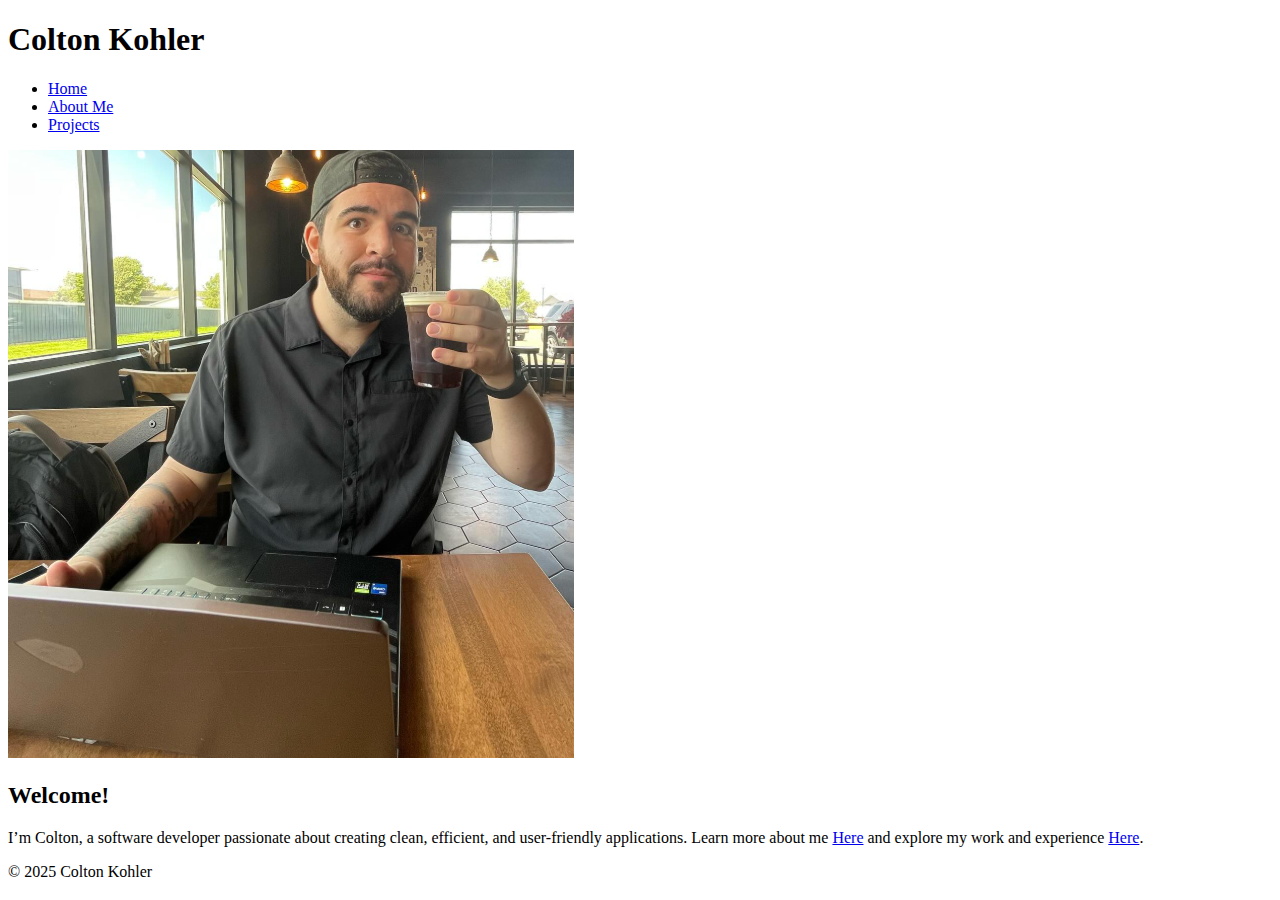
==== index.html @ 6a468e7b "Pushing Basic Website Layout" ====
<!DOCTYPE html>
<html lang="en">
<head>
    <meta charset="UTF-8">
    <meta name="viewport" content="width=device-width, initial-scale=1.0">
    <title>Colton Kohler - Portfolio</title>
    <link rel="stylesheet" href="style.css">
</head>
<body>
    <header>
        <h1>Colton Kohler</h1>
        <nav>
            <ul>
                <li><a href="index.html">Home</a></li>
                <li><a href="about.html">About Me</a></li>
                <li><a href="projects.html">Projects</a></li>
            </ul>
        </nav>
    </header>

    <section class="intro">
        <img src="images/profile.png" alt="Profile Picture">
        <div class="text">
            <h2>Welcome!</h2>
            <p>
                I’m Colton, a software developer passionate about creating clean, efficient, and user-friendly applications.
                Learn more about me <a href="about.html" class="paragraph-link">Here</a> and explore my work and experience
                <a href="projects.html" class="paragraph-link">Here</a>.
            </p>
        </div>
    </section>

    <footer>
        <p>&copy; 2025 Colton Kohler</p>
    </footer>
</body>
</html>
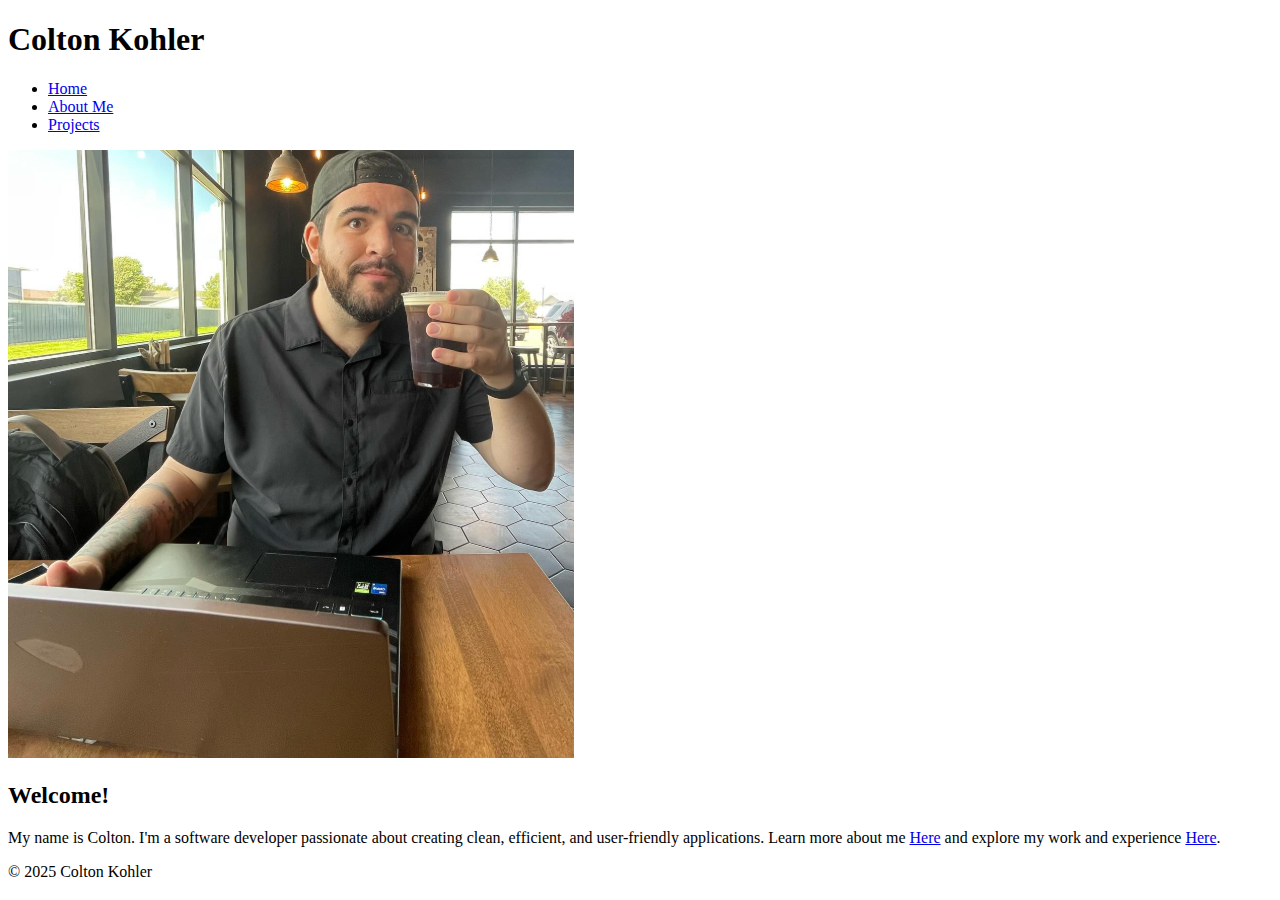
==== commit b4a7c7a4: "css fix 4" ====
--- a/index.html
+++ b/index.html
@@ -1,11 +1,14 @@
 <!DOCTYPE html>
 <html lang="en">
-<head>
-    <meta charset="UTF-8">
-    <meta name="viewport" content="width=device-width, initial-scale=1.0">
-    <title>Colton Kohler - Portfolio</title>
-    <link rel="stylesheet" href="style.css">
-</head>
+    <head>
+        <meta charset="UTF-8">
+        <meta name="viewport" content="width=device-width, initial-scale=1.0">
+        <title>My Portfolio</title>
+        <link rel="stylesheet" href="style.css">
+        <link href="https://fonts.googleapis.com/css2?family=Poppins:wght@300;400;600&family=Merienda:wght@400;700&display=swap" rel="stylesheet">
+    </head>
+    
+    
 <body>
     <header>
         <h1>Colton Kohler</h1>
@@ -23,7 +26,7 @@
         <div class="text">
             <h2>Welcome!</h2>
             <p>
-                I’m Colton, a software developer passionate about creating clean, efficient, and user-friendly applications.
+                My name is Colton. I'm a software developer passionate about creating clean, efficient, and user-friendly applications.
                 Learn more about me <a href="about.html" class="paragraph-link">Here</a> and explore my work and experience
                 <a href="projects.html" class="paragraph-link">Here</a>.
             </p>
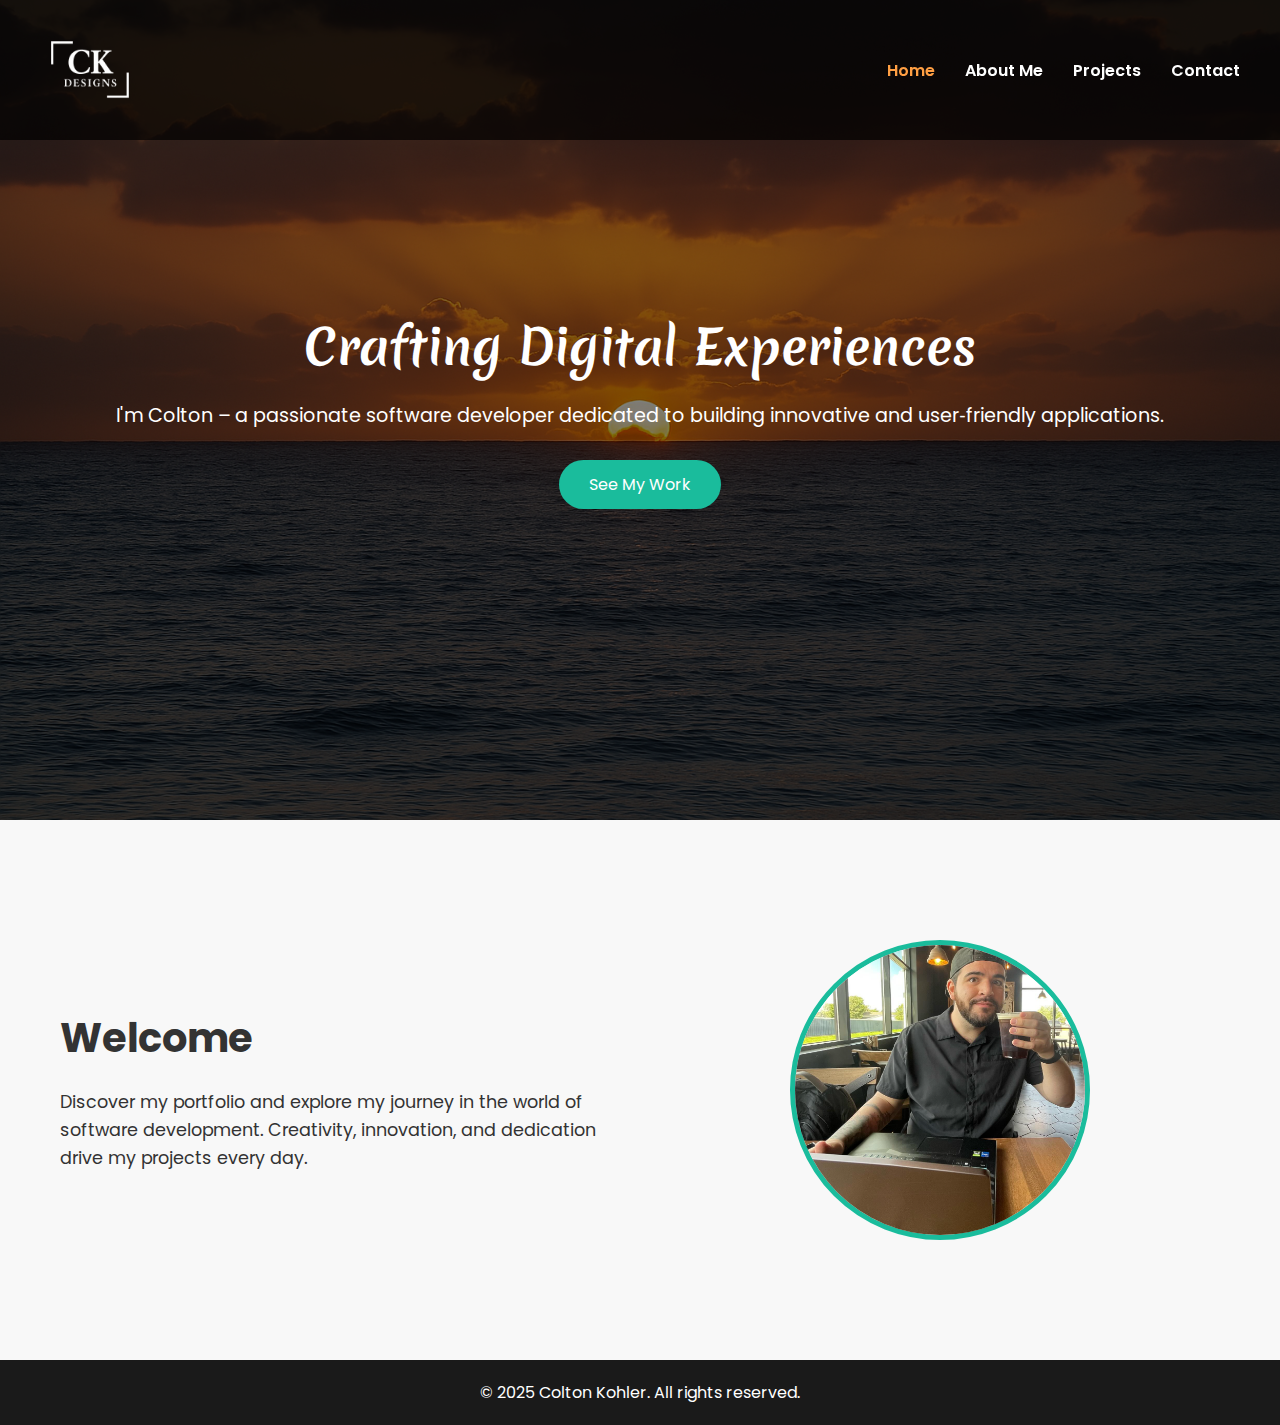
==== commit 19852e26: "Pushing site upgrades" ====
--- a/index.html
+++ b/index.html
@@ -1,41 +1,51 @@
 <!DOCTYPE html>
 <html lang="en">
-    <head>
-        <meta charset="UTF-8">
-        <meta name="viewport" content="width=device-width, initial-scale=1.0">
-        <title>My Portfolio</title>
-        <link rel="stylesheet" href="style.css">
-        <link href="https://fonts.googleapis.com/css2?family=Poppins:wght@300;400;600&family=Merienda:wght@400;700&display=swap" rel="stylesheet">
-    </head>
-    
-    
+<head>
+  <meta charset="UTF-8">
+  <meta name="viewport" content="width=device-width, initial-scale=1.0">
+  <title>My Portfolio</title>
+  <link rel="stylesheet" href="style.css">
+  <link href="https://fonts.googleapis.com/css2?family=Poppins:wght@300;400;600&family=Merienda:wght@400;700&display=swap" rel="stylesheet">
+</head>
 <body>
-    <header>
-        <h1>Colton Kohler</h1>
-        <nav>
-            <ul>
-                <li><a href="index.html">Home</a></li>
-                <li><a href="about.html">About Me</a></li>
-                <li><a href="projects.html">Projects</a></li>
-            </ul>
-        </nav>
-    </header>
+  <header>
+    <div class="logo-title">
+      <img src="images/logo.png" alt="Logo" class="header-logo">
+    </div>
+    <nav>
+      <ul>
+        <li><a href="index.html" class="active">Home</a></li>
+        <li><a href="about.html">About Me</a></li>
+        <li><a href="projects.html">Projects</a></li>
+        <li><a href="contact.html">Contact</a></li>
+      </ul>
+    </nav>
+  </header>
 
-    <section class="intro">
-        <img src="images/profile.png" alt="Profile Picture">
-        <div class="text">
-            <h2>Welcome!</h2>
-            <p>
-                My name is Colton. I'm a software developer passionate about creating clean, efficient, and user-friendly applications.
-                Learn more about me <a href="about.html" class="paragraph-link">Here</a> and explore my work and experience
-                <a href="projects.html" class="paragraph-link">Here</a>.
-            </p>
-        </div>
-    </section>
+  <section class="hero">
+    <div class="hero-overlay"></div>
+    <div class="hero-content">
+      <h2>Crafting Digital Experiences</h2>
+      <p>I'm Colton – a passionate software developer dedicated to building innovative and user‑friendly applications.</p>
+      <a href="projects.html" class="btn">See My Work</a>
+    </div>
+  </section>
 
-    <footer>
-        <p>&copy; 2025 Colton Kohler</p>
-    </footer>
+  <section class="content-section">
+    <div class="content-text">
+      <h2>Welcome</h2>
+      <p>
+        Discover my portfolio and explore my journey in the world of software development.
+        Creativity, innovation, and dedication drive my projects every day.
+      </p>
+    </div>
+    <div class="content-image">
+      <img src="images/profile.png" alt="Profile Picture">
+    </div>
+  </section>
+
+  <footer>
+    <p>&copy; 2025 Colton Kohler. All rights reserved.</p>
+  </footer>
 </body>
 </html>
-
--- a/style.css
+++ b/style.css
@@ -0,0 +1,198 @@
+/* Reset */
+* {
+    margin: 0;
+    padding: 0;
+    box-sizing: border-box;
+  }
+  body, html {
+    width: 100%;
+    height: 100%;
+    font-family: 'Poppins', sans-serif;
+    scroll-behavior: smooth;
+  }
+  
+  /* Header */
+  header {
+    position: fixed;
+    top: 0;
+    width: 100%;
+    padding: 20px 40px;
+    display: flex;
+    justify-content: space-between;
+    align-items: center;
+    background: rgba(0, 0, 0, 0.7);
+    z-index: 100;
+  }
+  .logo-title {
+    display: flex;
+    align-items: center;
+  }
+  .logo-title h1 {
+    /* Removed the h1 since we're not displaying it anymore */
+    display: none;
+  }
+  .header-logo {
+    width: 100px; /* Increased size */
+    height: auto;
+    margin-right: 0; /* No margin needed now */
+    filter: invert(1);
+  }
+  nav ul {
+    list-style: none;
+    display: flex;
+  }
+  nav ul li {
+    margin-left: 30px;
+  }
+  nav ul li a {
+    color: #fff;
+    text-decoration: none;
+    font-weight: 600;
+    transition: color 0.3s;
+  }
+  nav ul li a:hover,
+  nav ul li a.active {
+    color: #ff9f43;
+  }
+  
+  /* Hero Section */
+  .hero {
+    position: relative;
+    height: calc(100vh - 80px); /* Adjusted for header height */
+    background: url('images/hero-background.png') no-repeat center center/cover;
+    display: flex;
+    align-items: center;
+    justify-content: center;
+    text-align: center;
+  }
+  .hero-overlay {
+    position: absolute;
+    top: 0;
+    left: 0;
+    width: 100%;
+    height: 100%;
+    background: rgba(0, 0, 0, 0.5);
+    z-index: 1;
+  }
+  .hero-content {
+    position: relative;
+    z-index: 2;
+    color: #fff;
+    padding: 20px;
+  }
+  .hero-content h2 {
+    font-size: 3em;
+    margin-bottom: 20px;
+    font-family: 'Merienda', cursive;
+  }
+  .hero-content p {
+    font-size: 1.2em;
+    margin-bottom: 30px;
+  }
+  .btn {
+    display: inline-block;
+    padding: 12px 30px;
+    background: #1abc9c;
+    color: #fff;
+    text-decoration: none;
+    border-radius: 30px;
+    transition: background 0.3s;
+  }
+  .btn:hover {
+    background: #ff9f43;
+  }
+  
+  /* Content Section */
+  .content-section {
+    display: flex;
+    flex-wrap: wrap;
+    align-items: center;
+    padding: 100px 40px;
+    background: #f8f8f8;
+    color: #333;
+  }
+  .content-section .content-text {
+    flex: 1;
+    padding: 20px;
+  }
+  .content-section .content-text h2 {
+    font-size: 2.5em;
+    margin-bottom: 20px;
+  }
+  .content-section .content-text p {
+    font-size: 1.1em;
+    line-height: 1.6;
+  }
+  .content-section .content-image {
+    flex: 1;
+    display: flex;
+    justify-content: center;
+    padding: 20px;
+  }
+  .content-section .content-image img {
+    width: 300px;
+    height: 300px;
+    border-radius: 50%;
+    border: 5px solid #1abc9c;
+    transition: transform 0.3s;
+  }
+  .content-section .content-image img:hover {
+    transform: scale(1.05);
+  }
+  
+  /* Contact Form */
+  .contact-form {
+    display: flex;
+    flex-direction: column;
+    gap: 15px;
+    margin-top: 20px;
+  }
+  .contact-form input,
+  .contact-form textarea {
+    padding: 12px;
+    border: 1px solid #ccc;
+    border-radius: 5px;
+    font-size: 1em;
+  }
+  .contact-form button {
+    padding: 12px 30px;
+    background: #1abc9c;
+    color: #fff;
+    border: none;
+    border-radius: 30px;
+    cursor: pointer;
+    transition: background 0.3s;
+  }
+  .contact-form button:hover {
+    background: #ff9f43;
+  }
+  
+  /* Footer */
+  footer {
+    background: #1a1a1a;
+    color: #fff;
+    text-align: center;
+    padding: 20px;
+  }
+  
+  /* Responsive Design */
+  @media (max-width: 768px) {
+    header {
+      padding: 15px 20px;
+    }
+    nav ul li {
+      margin-left: 15px;
+    }
+    .hero-content h2 {
+      font-size: 2.5em;
+    }
+    .content-section {
+      flex-direction: column;
+      padding: 60px 20px;
+    }
+    .content-section .content-image img {
+      width: 200px;
+      height: 200px;
+    }
+  }
+  